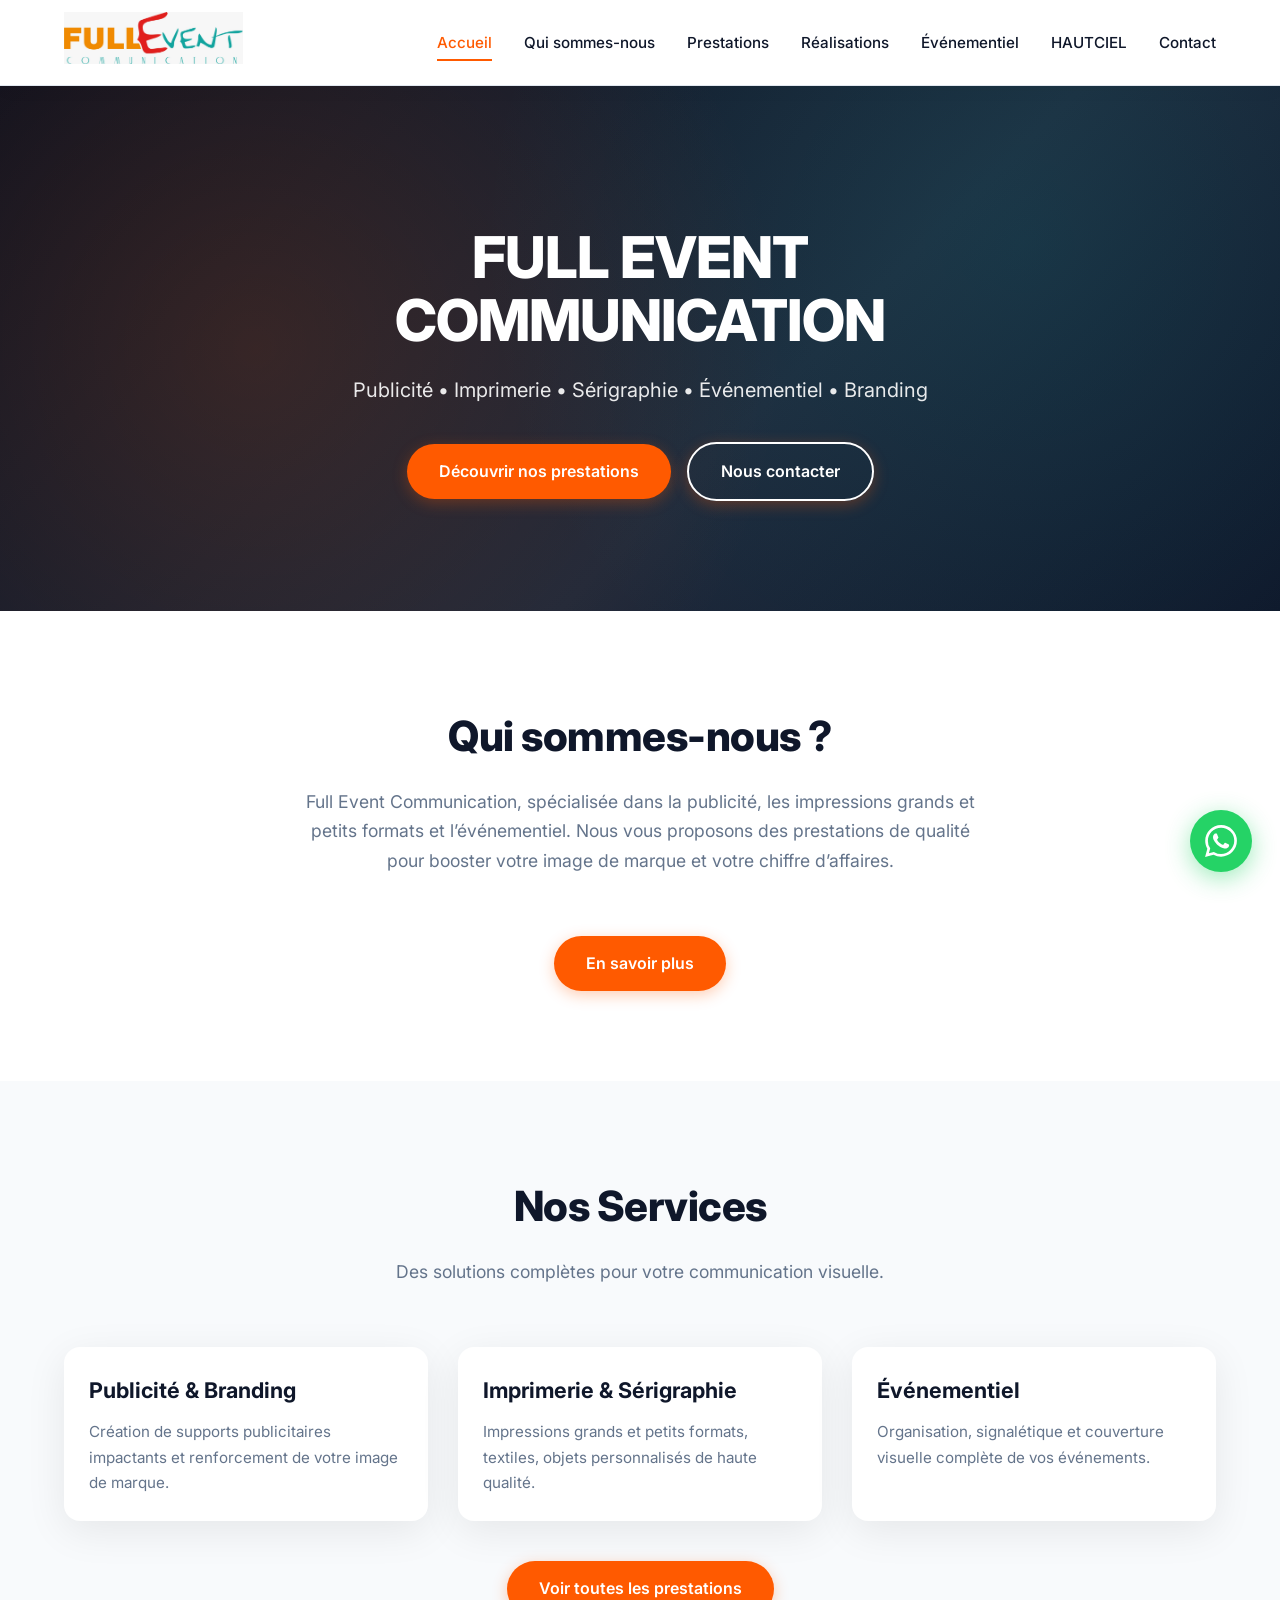
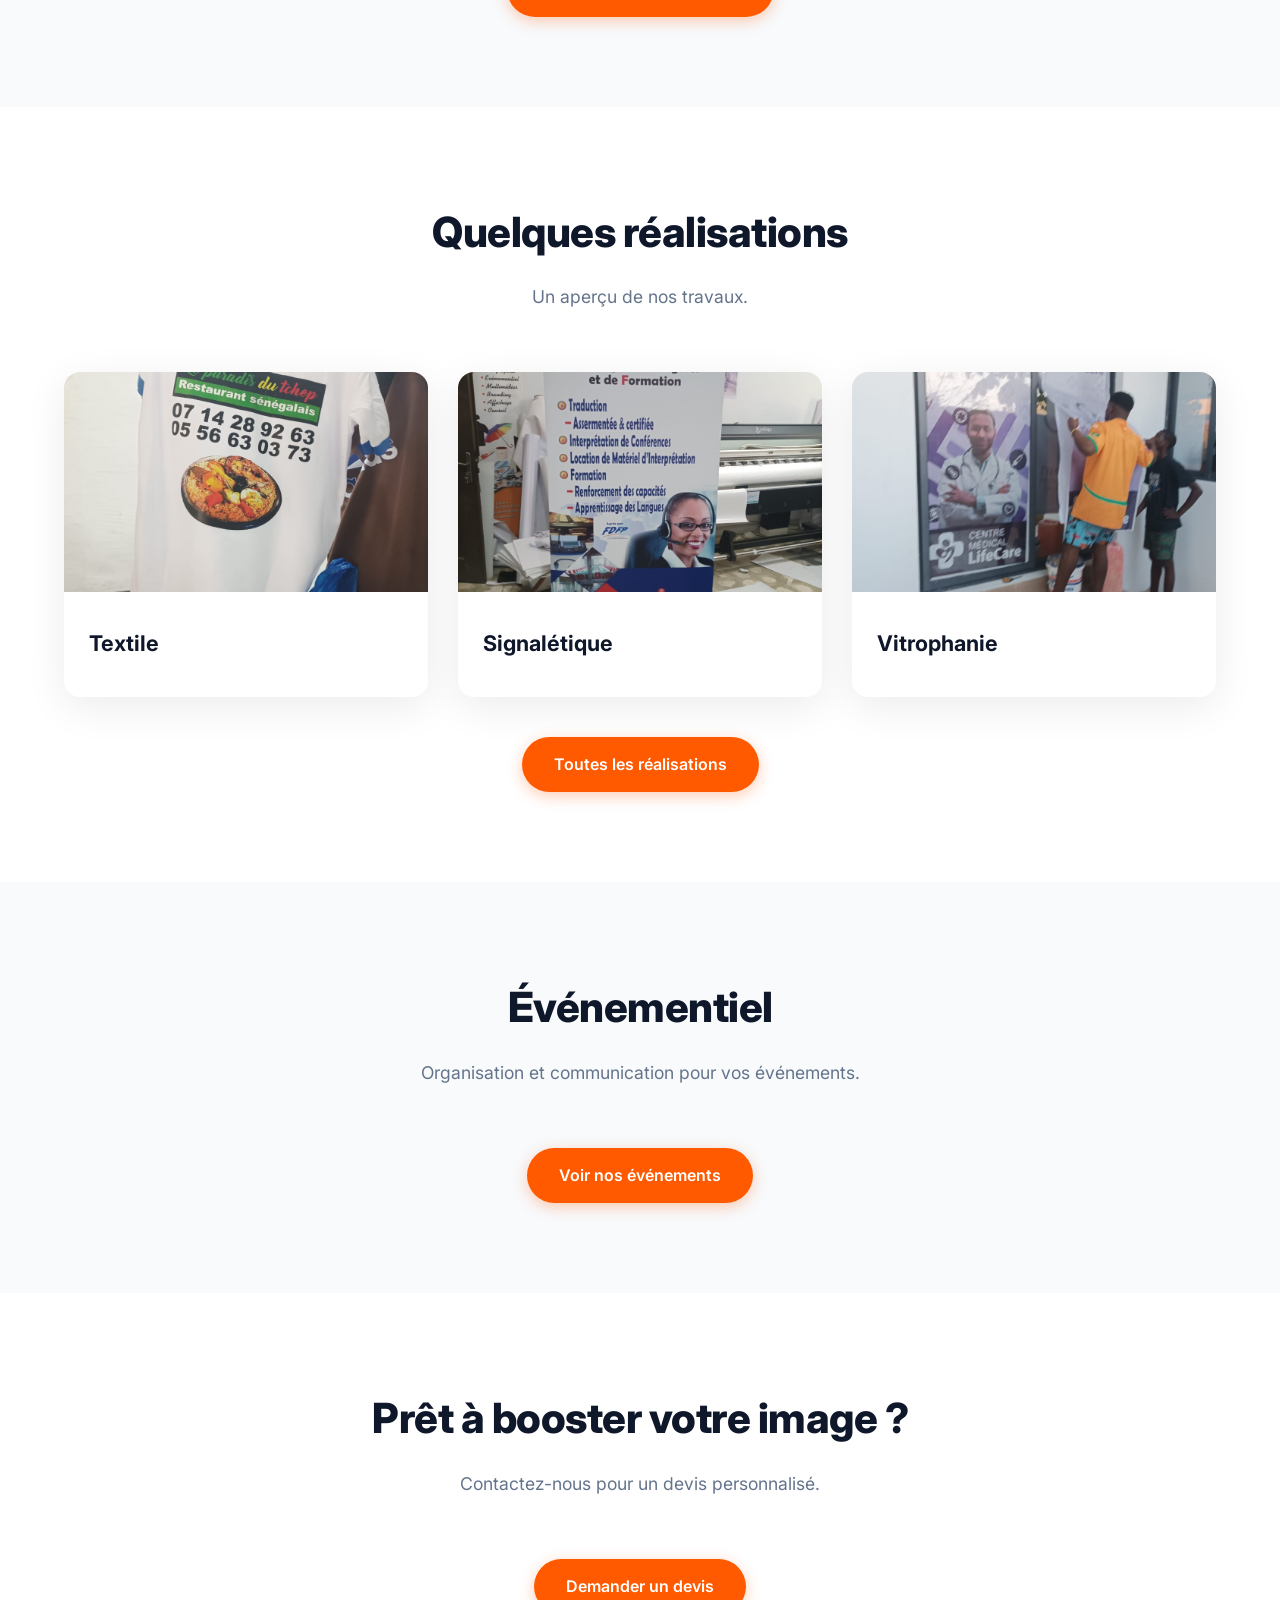
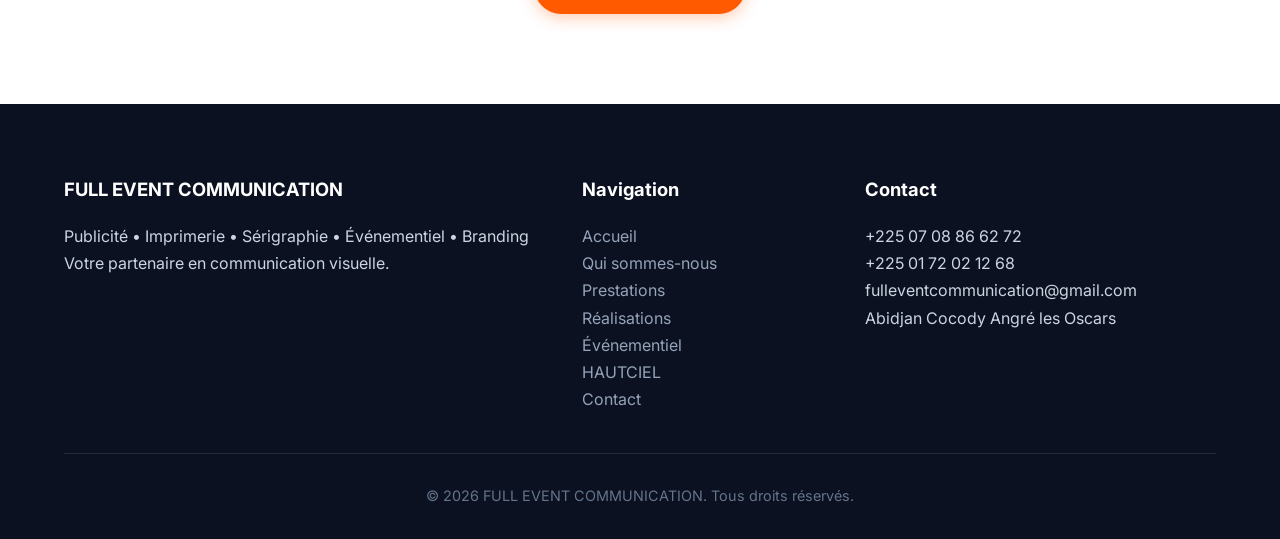
==== index.html @ b0919968 "Add files via upload" ====
<!DOCTYPE html>
<html lang="fr">
<head>
  <meta charset="UTF-8">
  <meta name="viewport" content="width=device-width, initial-scale=1.0">
  <title>FULL EVENT COMMUNICATION | Publicité • Imprimerie • Événementiel</title>
  <link rel="stylesheet" href="css/style.css">
  <link href="https://fonts.googleapis.com/css2?family=Inter:wght@400;500;600;700;800&display=swap" rel="stylesheet">
</head>
<body>

<header class="header">
  <div class="container header-inner">
    <a href="index.html" class="logo"><img src="images/logo.jpg" alt="FULL EVENT"></a>
    <nav class="nav">
      <a href="index.html" class="active">Accueil</a>
      <a href="qui-sommes-nous.html">Qui sommes-nous</a>
      <a href="prestations.html">Prestations</a>
      <a href="realisations.html">Réalisations</a>
      <a href="evenementiel.html">Événementiel</a>
      <a href="hautciel.html">HAUTCIEL</a>
      <a href="contact.html">Contact</a>
    </nav>
  </div>
</header>

<a href="https://wa.me/2250708866272" class="wa-float" target="_blank" aria-label="WhatsApp">
  <svg width="32" height="32" viewBox="0 0 24 24" fill="currentColor"><path d="M17.472 14.382c-.297-.149-1.758-.867-2.03-.967-.273-.099-.471-.148-.67.15-.197.297-.767.966-.94 1.164-.173.199-.347.223-.644.075-.297-.15-1.255-.463-2.39-1.475-.883-.788-1.48-1.761-1.653-2.059-.173-.297-.018-.458.13-.606.134-.133.298-.347.446-.52.149-.174.198-.298.298-.497.099-.198.05-.371-.025-.52-.075-.149-.669-1.612-.916-2.207-.242-.579-.487-.5-.669-.51-.173-.008-.371-.01-.57-.01-.198 0-.52.074-.792.372-.272.297-1.04 1.016-1.04 2.479 0 1.462 1.065 2.875 1.213 3.074.149.198 2.096 3.2 5.077 4.487.709.306 1.262.489 1.694.625.712.227 1.36.195 1.871.118.571-.085 1.758-.719 2.006-1.413.248-.694.248-1.289.173-1.413-.074-.124-.272-.198-.57-.347m-5.421 7.403h-.004a9.87 9.87 0 01-5.031-1.378l-.361-.214-3.741.982.998-3.648-.235-.374a9.86 9.86 0 01-1.51-5.26c.001-5.45 4.436-9.884 9.888-9.884 2.64 0 5.122 1.03 6.988 2.898a9.825 9.825 0 012.893 6.994c-.003 5.45-4.435 9.884-9.885 9.884m8.413-18.297A11.815 11.815 0 0012.05 0C5.495 0 .16 5.335.157 11.892c0 2.096.547 4.142 1.588 5.945L.057 24l6.305-1.654a11.882 11.882 0 005.683 1.448h.005c6.554 0 11.89-5.335 11.893-11.893a11.821 11.821 0 00-3.48-8.413z"/></svg>
</a>

<section class="hero">
  <div class="container">
    <h1>FULL EVENT<br>COMMUNICATION</h1>
    <p>Publicité • Imprimerie • Sérigraphie • Événementiel • Branding</p>
    <a href="prestations.html" class="btn">Découvrir nos prestations</a>
    &nbsp;&nbsp;
    <a href="contact.html" class="btn btn-outline">Nous contacter</a>
  </div>
</section>

<section class="section">
  <div class="container">
    <h2 class="section-title">Qui sommes-nous ?</h2>
    <p class="section-subtitle">
      Full Event Communication, spécialisée dans la publicité, les impressions grands et petits formats et l’événementiel. Nous vous proposons des prestations de qualité pour booster votre image de marque et votre chiffre d’affaires.
    </p>
    <div style="text-align:center;">
      <a href="qui-sommes-nous.html" class="btn">En savoir plus</a>
    </div>
  </div>
</section>

<section class="section" style="background:#F8FAFC;">
  <div class="container">
    <h2 class="section-title">Nos Services</h2>
    <p class="section-subtitle">Des solutions complètes pour votre communication visuelle.</p>
    <div class="cards">
      <div class="card">
        <div class="card-body">
          <h3>Publicité & Branding</h3>
          <p>Création de supports publicitaires impactants et renforcement de votre image de marque.</p>
        </div>
      </div>
      <div class="card">
        <div class="card-body">
          <h3>Imprimerie & Sérigraphie</h3>
          <p>Impressions grands et petits formats, textiles, objets personnalisés de haute qualité.</p>
        </div>
      </div>
      <div class="card">
        <div class="card-body">
          <h3>Événementiel</h3>
          <p>Organisation, signalétique et couverture visuelle complète de vos événements.</p>
        </div>
      </div>
    </div>
    <div style="text-align:center; margin-top:40px;">
      <a href="prestations.html" class="btn">Voir toutes les prestations</a>
    </div>
  </div>
</section>

<section class="section">
  <div class="container">
    <h2 class="section-title">Quelques réalisations</h2>
    <p class="section-subtitle">Un aperçu de nos travaux.</p>
    <div class="cards">
      <div class="card"><img src="images/realisations/WhatsApp Image 2026-11-20 at 15.42.22 (1).jpeg" alt="Textile"><div class="card-body"><h3>Textile</h3></div></div>
      <div class="card"><img src="images/realisations/WhatsApp Image 2026-11-20 at 15.42.32 (1).jpeg" alt="Roll-up"><div class="card-body"><h3>Signalétique</h3></div></div>
      <div class="card"><img src="images/realisations/WhatsApp Image 2026-11-20 at 15.42.28 (1).jpeg" alt="Vitrine"><div class="card-body"><h3>Vitrophanie</h3></div></div>
    </div>
    <div style="text-align:center; margin-top:40px;">
      <a href="realisations.html" class="btn">Toutes les réalisations</a>
    </div>
  </div>
</section>

<section class="section" style="background:#F8FAFC;">
  <div class="container" style="text-align:center;">
    <h2 class="section-title">Événementiel</h2>
    <p class="section-subtitle">Organisation et communication pour vos événements.</p>
    <a href="evenementiel.html" class="btn">Voir nos événements</a>
  </div>
</section>

<section class="section">
  <div class="container" style="text-align:center;">
    <h2 class="section-title">Prêt à booster votre image ?</h2>
    <p class="section-subtitle">Contactez-nous pour un devis personnalisé.</p>
    <a href="contact.html" class="btn">Demander un devis</a>
  </div>
</section>

<footer>
  <div class="container">
    <div class="footer-grid">
      <div>
        <h4>FULL EVENT COMMUNICATION</h4>
        <p>Publicité • Imprimerie • Sérigraphie • Événementiel • Branding<br>Votre partenaire en communication visuelle.</p>
      </div>
      <div>
        <h4>Navigation</h4>
        <a href="index.html">Accueil</a><br>
        <a href="qui-sommes-nous.html">Qui sommes-nous</a><br>
        <a href="prestations.html">Prestations</a><br>
        <a href="realisations.html">Réalisations</a><br>
        <a href="evenementiel.html">Événementiel</a><br>
        <a href="hautciel.html">HAUTCIEL</a><br>
        <a href="contact.html">Contact</a>
      </div>
      <div>
        <h4>Contact</h4>
        <p>+225 07 08 86 62 72</p>
        <p>+225 01 72 02 12 68</p>
        <p>fulleventcommunication@gmail.com</p>
        <p>Abidjan Cocody Angré les Oscars</p>
      </div>
    </div>
    <div class="copyright">&copy; 2026 FULL EVENT COMMUNICATION. Tous droits réservés.</div>
  </div>
</footer>

</body>
</html>
---- css/style.css ----
:root {
  --orange: #FF5A00;
  --orange-light: #FF8C42;
  --turquoise: #00C4C4;
  --dark: #0F172A;
  --darker: #0B1120;
  --gray: #64748B;
  --light: #F8FAFC;
  --white: #FFFFFF;
  --shadow: 0 10px 40px rgba(0,0,0,.08);
  --shadow-hover: 0 20px 50px rgba(0,0,0,.15);
}

* { margin: 0; padding: 0; box-sizing: border-box; }
body {
  font-family: 'Inter', system-ui, -apple-system, sans-serif;
  color: var(--dark);
  background: var(--white);
  line-height: 1.7;
}
.container { max-width: 1200px; margin: 0 auto; padding: 0 24px; }

/* Header */
.header {
  background: rgba(255,255,255,.92);
  border-bottom: 1px solid #E2E8F0;
  position: sticky; top: 0; z-index: 1000;
  backdrop-filter: blur(16px);
  box-shadow: 0 2px 20px rgba(0,0,0,.04);
}
.header-inner {
  display: flex; align-items: center; justify-content: space-between;
  height: 85px;
}
.logo img { height: 52px; transition: transform .3s; }
.logo:hover img { transform: scale(1.05); }
.nav { display: flex; gap: 32px; }
.nav a {
  text-decoration: none; color: var(--dark); font-weight: 500; font-size: 0.95rem;
  position: relative; transition: color .25s;
}
.nav a::after {
  content: ''; position: absolute; bottom: -6px; left: 0; width: 0; height: 2px;
  background: var(--orange); transition: width .3s;
}
.nav a:hover::after, .nav a.active::after { width: 100%; }
.nav a:hover, .nav a.active { color: var(--orange); }

/* Floating WhatsApp */
.wa-float {
  position: fixed; bottom: 28px; right: 28px;
  width: 62px; height: 62px;
  background: #25D366; color: white; border-radius: 50%;
  display: flex; align-items: center; justify-content: center;
  box-shadow: 0 6px 25px rgba(37,211,102,.45);
  z-index: 9999; text-decoration: none;
  transition: all .3s cubic-bezier(.34,1.56,.64,1);
}
.wa-float:hover { transform: scale(1.12) rotate(8deg); box-shadow: 0 10px 30px rgba(37,211,102,.6); }

/* Hero */
.hero {
  background: linear-gradient(135deg, #0B1120 0%, #1E293B 60%, #0F172A 100%);
  color: white; padding: 140px 0 110px; text-align: center;
  position: relative; overflow: hidden;
}
.hero::before {
  content: ''; position: absolute; inset: 0;
  background: radial-gradient(circle at 20% 50%, rgba(255,90,0,.15) 0%, transparent 50%),
              radial-gradient(circle at 80% 30%, rgba(0,196,196,.1) 0%, transparent 50%);
}
.hero h1 { font-size: 3.6rem; font-weight: 800; letter-spacing: -1px; line-height: 1.1; margin-bottom: 20px; position: relative; }
.hero p { font-size: 1.25rem; max-width: 680px; margin: 0 auto 35px; opacity: .9; position: relative; }
.hero .btn { position: relative; }

/* Buttons */
.btn {
  display: inline-block; background: var(--orange); color: white;
  padding: 14px 32px; border-radius: 50px; text-decoration: none;
  font-weight: 600; font-size: 1rem; transition: all .3s;
  box-shadow: 0 4px 15px rgba(255,90,0,.3);
}
.btn:hover { background: var(--orange-light); transform: translateY(-2px); box-shadow: 0 8px 25px rgba(255,90,0,.4); }
.btn-outline {
  background: transparent; border: 2px solid white; color: white;
}
.btn-outline:hover { background: white; color: var(--orange); }

/* Sections */
.section { padding: 90px 0; }
.section-title {
  font-size: 2.6rem; font-weight: 800; text-align: center;
  margin-bottom: 15px; letter-spacing: -0.5px;
}
.section-subtitle {
  text-align: center; color: var(--gray); max-width: 700px;
  margin: 0 auto 60px; font-size: 1.1rem;
}

/* Cards */
.cards { display: grid; grid-template-columns: repeat(auto-fit, minmax(280px, 1fr)); gap: 30px; }
.card {
  background: white; border-radius: 16px; overflow: hidden;
  box-shadow: var(--shadow); transition: all .35s ease;
}
.card:hover { transform: translateY(-8px); box-shadow: var(--shadow-hover); }
.card img { width: 100%; height: 220px; object-fit: cover; }
.card-body { padding: 25px; }
.card h3 { font-size: 1.35rem; margin-bottom: 10px; color: var(--dark); }
.card p { color: var(--gray); font-size: 0.95rem; }

/* Footer */
footer {
  background: var(--darker); color: #CBD5E1; padding: 70px 0 30px;
}
.footer-grid { display: grid; grid-template-columns: 2fr 1fr 1.5fr; gap: 50px; margin-bottom: 40px; }
footer h4 { color: white; margin-bottom: 18px; font-size: 1.15rem; }
footer a { color: #94A3B8; text-decoration: none; transition: color .2s; }
footer a:hover { color: var(--orange); }
.copyright { text-align: center; padding-top: 30px; border-top: 1px solid #1E293B; font-size: 0.9rem; color: #64748B; }

/* Responsive */
@media (max-width: 768px) {
  .hero h1 { font-size: 2.4rem; }
  .nav { display: none; }
  .footer-grid { grid-template-columns: 1fr; gap: 30px; }
  .section-title { font-size: 2rem; }
}
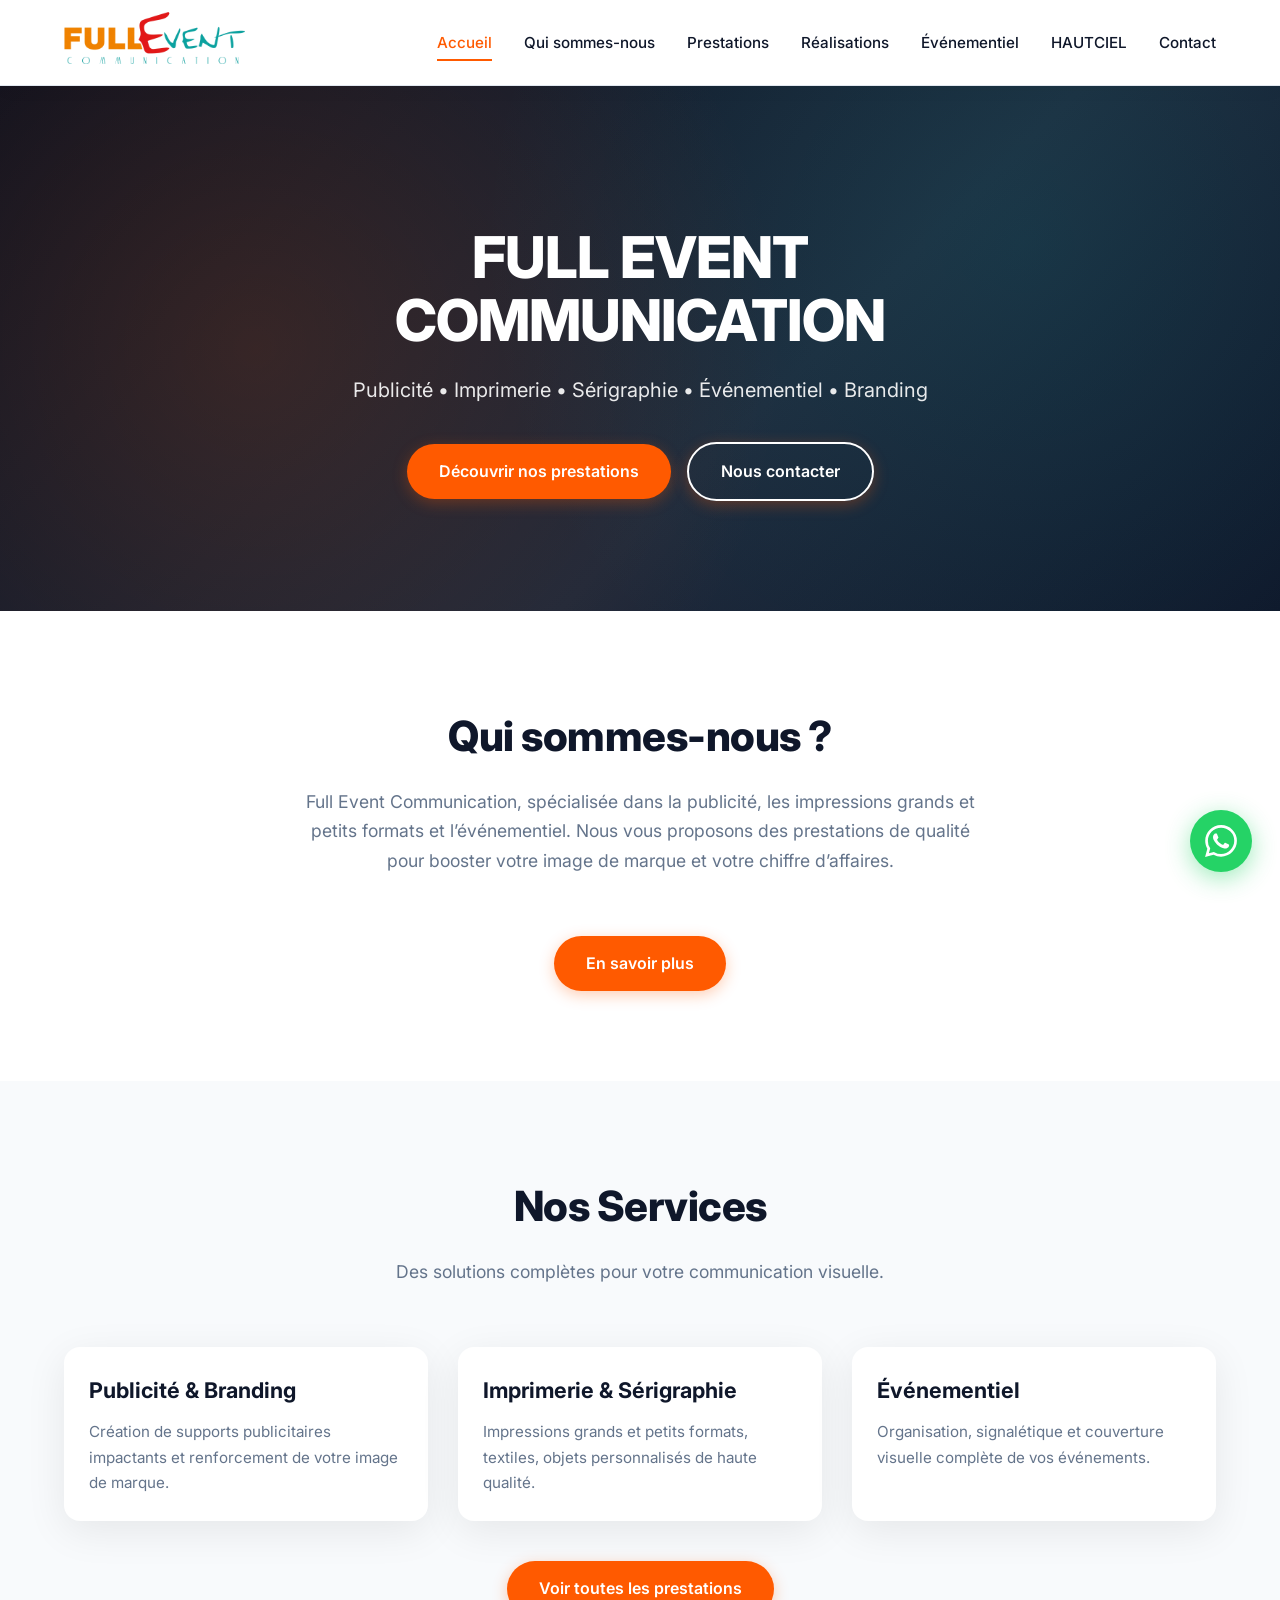
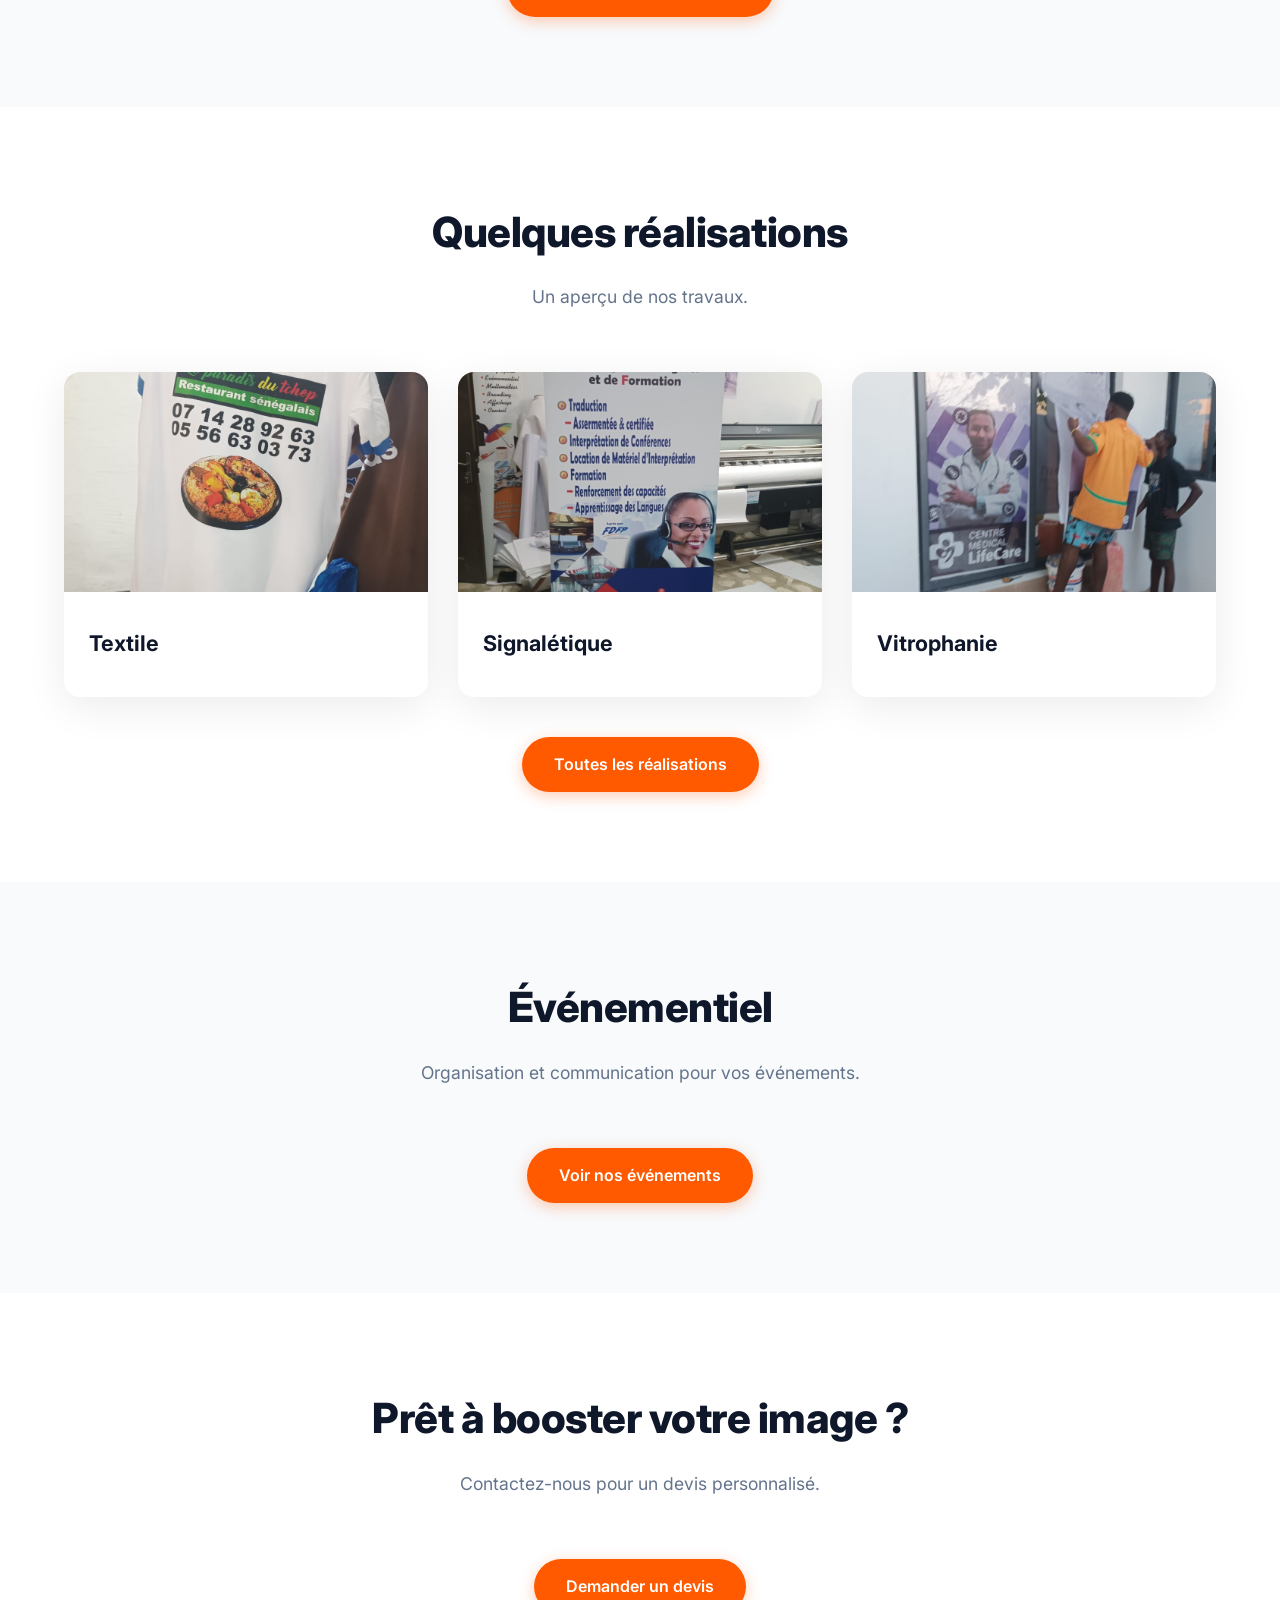
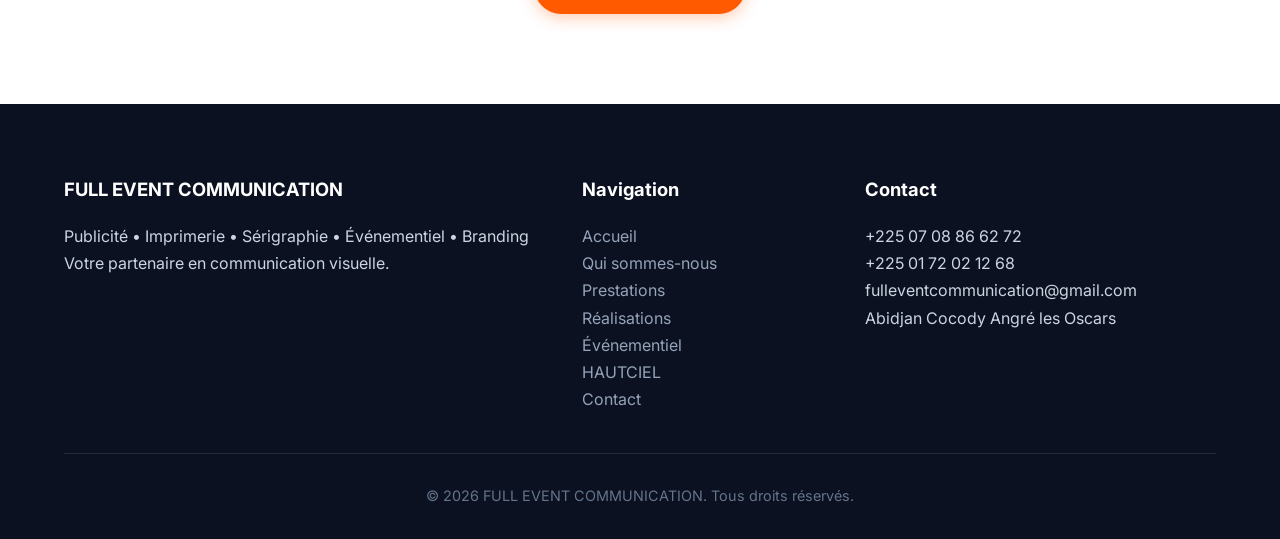
==== commit 45d40180: "Update index.html" ====
--- a/index.html
+++ b/index.html
@@ -11,7 +11,7 @@
 
 <header class="header">
   <div class="container header-inner">
-    <a href="index.html" class="logo"><img src="images/logo.jpg" alt="FULL EVENT"></a>
+    <a href="index.html" class="logo"><img src="images/logo.png" alt="FULL EVENT"></a>
     <nav class="nav">
       <a href="index.html" class="active">Accueil</a>
       <a href="qui-sommes-nous.html">Qui sommes-nous</a>
